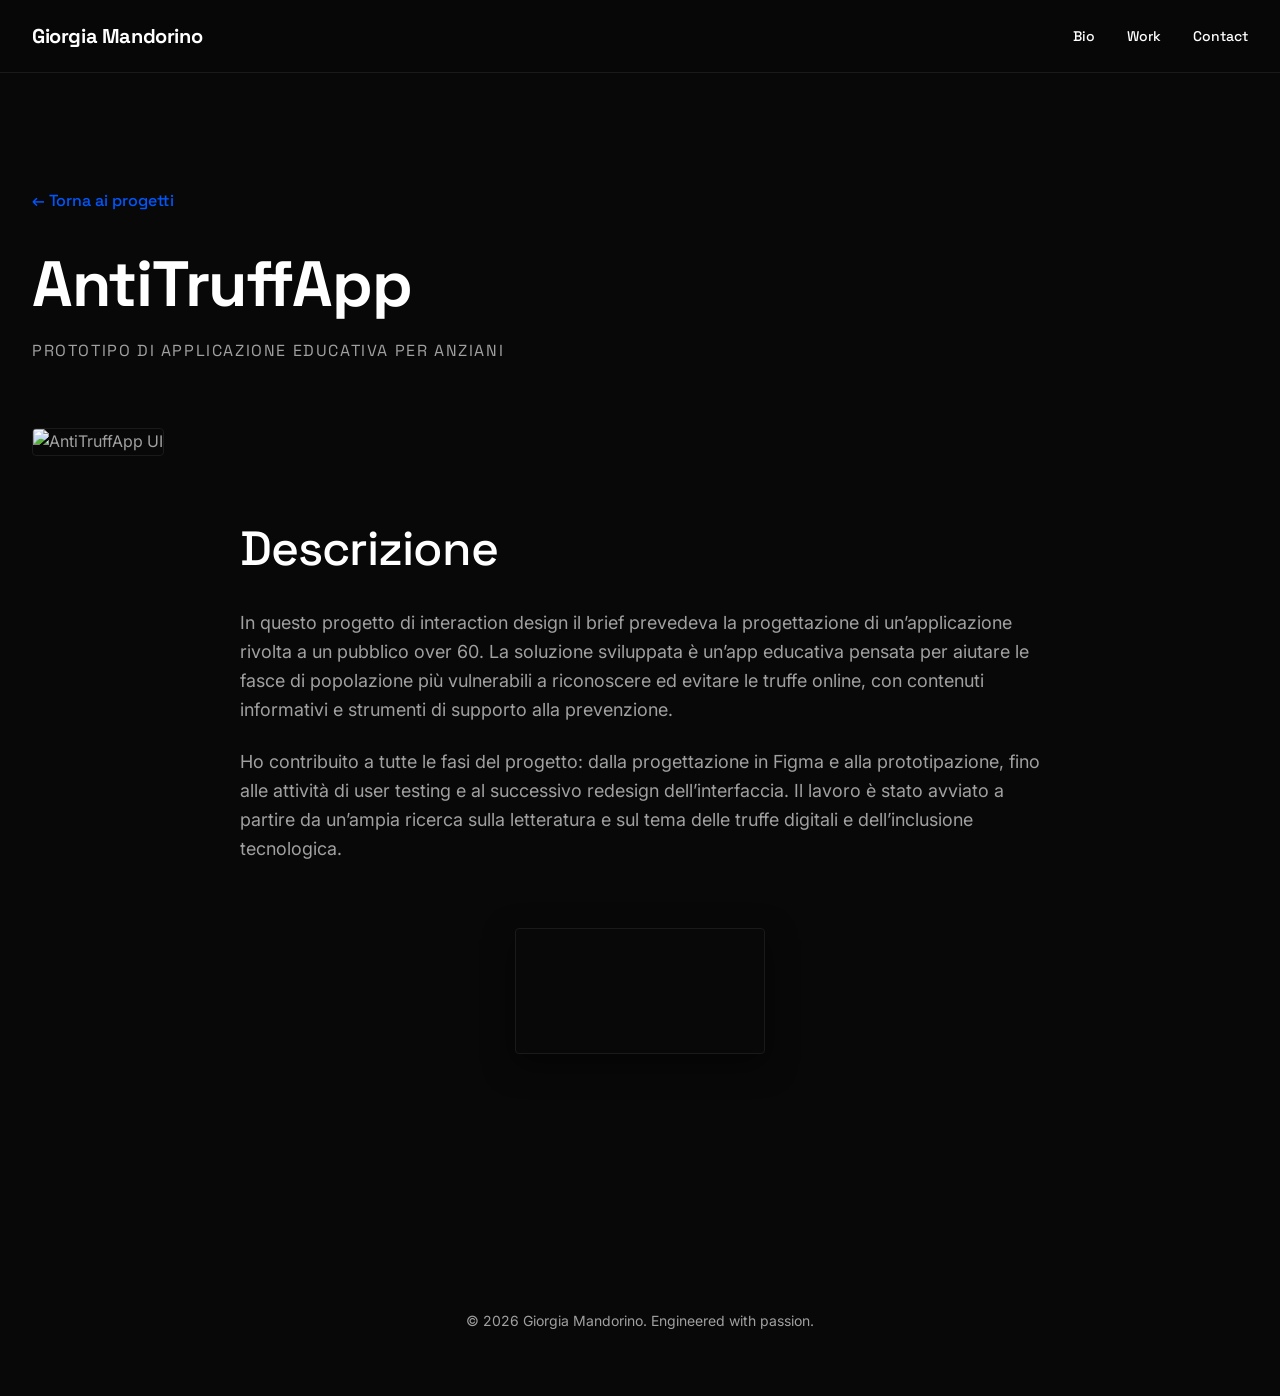
==== antitruffapp.html @ 5733f0d9 "Primo rilascio del portfolio e aggiornamenti sezioni" ====
<!DOCTYPE html>
<html lang="it">

<head>
    <meta charset="UTF-8">
    <meta name="viewport" content="width=device-width, initial-scale=1.0">
    <title>AntiTruffApp | Project Details</title>

    <!-- Design System Typography -->
    <link rel="preconnect" href="https://fonts.googleapis.com">
    <link rel="preconnect" href="https://fonts.gstatic.com" crossorigin>
    <link
        href="https://fonts.googleapis.com/css2?family=Inter:wght@300;400&family=Space+Grotesk:wght@500;700&display=swap"
        rel="stylesheet">

    <link rel="stylesheet" href="styles.css">
    <style>
        .project-header {
            margin-top: calc(var(--space-16) + 60px);
            margin-bottom: var(--space-8);
        }

        .back-link {
            display: inline-flex;
            align-items: center;
            gap: var(--space-1);
            margin-bottom: var(--space-4);
            font-family: var(--font-primary);
            font-weight: 500;
            color: var(--accent);
            text-decoration: none;
        }

        .back-link:hover {
            text-decoration: underline;
        }

        .project-hero-image {
            width: 100%;
            height: auto;
            border-radius: var(--border-radius);
            border: var(--border-width) solid var(--border-color);
            margin-bottom: var(--space-8);
        }

        .project-content-area {
            max-width: 800px;
            margin: 0 auto;
            min-height: 30vh;
        }

        .project-content-area h2 {
            margin-bottom: var(--space-4);
        }
    </style>
</head>

<body>

    <!-- Header & Navigation -->
    <nav class="navbar fade-in-up delay-1">
        <div class="nav-content">
            <div class="logo">Giorgia Mandorino</div>
            <div class="nav-links">
                <a href="index.html#bio">Bio</a>
                <a href="index.html#projects">Work</a>
                <a href="index.html#contact">Contact</a>
            </div>
        </div>
    </nav>

    <!-- Main Project Content -->
    <main class="container">

        <header class="project-header fade-in-up delay-2">
            <a href="index.html#projects" class="back-link">← Torna ai progetti</a>
            <h1>AntiTruffApp</h1>
            <p class="subtitle" style="margin-top: var(--space-2);">Prototipo di applicazione educativa per anziani</p>
        </header>

        <div class="fade-in-up">
            <img src="assets/images/antitruffapp.jpg" alt="AntiTruffApp UI" class="project-hero-image">
        </div>

        <section class="project-content-area fade-in-up delay-1">
            <h2>Descrizione</h2>
            <p class="body-text">
                In questo progetto di interaction design il brief prevedeva la progettazione di un’applicazione rivolta
                a un pubblico over 60. La soluzione sviluppata è un’app educativa pensata per aiutare le fasce di
                popolazione più vulnerabili a riconoscere ed evitare le truffe online, con contenuti informativi e
                strumenti di supporto alla prevenzione.
            </p>
            <p class="body-text">
                Ho contribuito a tutte le fasi del progetto: dalla progettazione in Figma e alla prototipazione, fino
                alle attività di user testing e al successivo redesign dell’interfaccia. Il lavoro è stato avviato a
                partire da un’ampia ricerca sulla letteratura e sul tema delle truffe digitali e dell’inclusione
                tecnologica.
            </p>

            <!-- Sezione Video -->
            <div class="video-container"
                style="max-width: 250px; margin: var(--space-8) auto; border-radius: var(--border-radius); overflow: hidden; border: var(--border-width) solid var(--border-color); box-shadow: 0 10px 30px rgba(0,0,0,0.5);">
                <video autoplay loop muted playsinline
                    style="width: 100%; height: auto; display: block; object-fit: contain;">
                    <source src="assets/video/antitruffa.mov" type="video/mp4">
                    Il tuo browser non supporta il tag video.
                </video>
            </div>
        </section>

    </main>

    <!-- Contact & Footer -->
    <footer id="contact" class="footer section-spacing fade-in-up">
        <div class="container grid-12">
            <div class="footer-content">
                <p class="copyright">© 2026 Giorgia Mandorino. Engineered with passion.</p>
            </div>
        </div>
    </footer>

    <script src="script.js"></script>
</body>

</html>
---- styles.css ----
/* ==========================================================================
   Design System & CSS Variables (Brand Guidelines)
   ========================================================================== */
:root {
    /* Colors - Digital Blueprint */
    --bg-color: #080808;
    /* Obsidian Black */
    --text-primary: #FFFFFF;
    /* Pure White */
    --text-body: #A0A0A0;
    /* Silver Mist */
    --accent: #0057FF;
    /* Digital Blue */
    --border-color: #1A1A1A;
    /* Dark Slate */

    /* Typography */
    --font-primary: 'Space Grotesk', sans-serif;
    --font-secondary: 'Inter', Helvetica, sans-serif;

    /* Spacing & Layout (Multiples of 8) */
    --space-1: 8px;
    --space-2: 16px;
    --space-3: 24px;
    --space-4: 32px;
    --space-6: 48px;
    --space-8: 64px;
    --space-12: 96px;
    --space-16: 128px;

    /* UI Logic */
    --border-radius: 4px;
    /* Quasi netti per look tecnico */
    --border-width: 1px;
    --transition-curve: cubic-bezier(0.4, 0, 0.2, 1);
    --transition-duration: 0.4s;
}

/* ==========================================================================
   Reset & Base Styles
   ========================================================================== */
* {
    margin: 0;
    padding: 0;
    box-sizing: border-box;
}

html {
    scroll-behavior: smooth;
}

body {
    background-color: var(--bg-color);
    color: var(--text-body);
    font-family: var(--font-secondary);
    font-weight: 400;
    line-height: 1.6;
    -webkit-font-smoothing: antialiased;
    -moz-osx-font-smoothing: grayscale;
}

/* Typography Hierarchy */
h1,
h2,
h3,
.logo {
    font-family: var(--font-primary);
    color: var(--text-primary);
    font-weight: 700;
    letter-spacing: -0.02em;
    line-height: 1.2;
}

h1 {
    font-size: clamp(2.5rem, 5vw, 4.5rem);
}

h2 {
    font-size: clamp(2rem, 4vw, 3rem);
    font-weight: 500;
}

h3 {
    font-size: 1.5rem;
    font-weight: 500;
}

a {
    color: var(--text-primary);
    text-decoration: none;
    transition: color var(--transition-duration) var(--transition-curve);
}

a:hover {
    color: var(--accent);
}

.accent {
    color: var(--accent);
}

.body-text {
    font-size: 1.125rem;
    margin-bottom: var(--space-3);
}

.light-text {
    font-weight: 300;
}

.meta {
    font-size: 0.875rem;
    color: var(--text-body);
    font-family: var(--font-secondary);
}

/* ==========================================================================
   Layout System (12-Column Grid)
   ========================================================================== */
.container {
    max-width: 1280px;
    margin: 0 auto;
    padding: 0 var(--space-4);
}

.grid-12 {
    display: grid;
    grid-template-columns: repeat(12, 1fr);
    gap: var(--space-3);
}

.section-spacing {
    padding-top: var(--space-16);
    padding-bottom: var(--space-8);
}

/* ==========================================================================
   Components
   ========================================================================== */

/* Navbar */
.navbar {
    position: fixed;
    top: 0;
    width: 100%;
    /* Glassmorphism subtle */
    background: rgba(8, 8, 8, 0.85);
    backdrop-filter: blur(12px);
    border-bottom: var(--border-width) solid var(--border-color);
    z-index: 100;
    padding: var(--space-3) 0;
}

.nav-content {
    max-width: 1280px;
    margin: 0 auto;
    padding: 0 var(--space-4);
    display: flex;
    justify-content: space-between;
    align-items: center;
}

.logo {
    font-size: 1.25rem;
}

.nav-links {
    display: flex;
    gap: var(--space-4);
}

.nav-links a {
    font-family: var(--font-primary);
    font-size: 0.875rem;
    font-weight: 500;
}

/* Hero */
.hero {
    min-height: 95vh;
    /* Aumentato da 80vh a 95vh */
    display: flex;
    align-items: center;
    border-bottom: var(--border-width) solid var(--border-color);
    padding-top: calc(var(--space-16) + 100px);
    /* Aumentato anche il padding superiore e offset */
    padding-bottom: var(--space-16);
    /* Aggiunta spaziatura in fondo alla flexbox */
    position: relative;
    overflow: hidden;
    /* Nascondiamo la grafica se esce */
}

.relative-z {
    position: relative;
    z-index: 2;
    pointer-events: none;
    /* Lascia passare gli eventi del mouse al canvas sotto */
}

/* Riattiva il pointer event solo per i link/testi se necessario */
.relative-z * {
    pointer-events: auto;
}

.hero-content {
    grid-column: 1 / -1;
    display: grid;
    grid-template-columns: 1fr;
    gap: var(--space-6);
    align-items: center;
}

@media (min-width: 768px) {
    .hero-content {
        /* Torna a occupare tutto lo spazio in larghezza se il canvas è dietro */
        grid-template-columns: 1fr;
    }
}

.hero-text {
    z-index: 2;
}

.hero-graphic {
    position: absolute;
    top: 0;
    left: 0;
    width: 100%;
    height: 100%;
    z-index: 1;
    /* Opzionale: sfuma i bordi se vuoi che il canvas svanisca un po' ai bordi */
}

#interactive-canvas {
    width: 100%;
    height: 100%;
    display: block;
    /* rimuove margini inferiori fastidiosi */
    outline: none;
}

.subtitle {
    margin-top: var(--space-4);
    font-family: var(--font-primary);
    font-size: 1rem;
    text-transform: uppercase;
    letter-spacing: 0.1em;
    color: var(--text-body);
}

@media (min-width: 1024px) {
    .subtitle {
        white-space: nowrap;
    }
}

/* Bio Section */
.bio-section {
    border-bottom: var(--border-width) solid var(--border-color);
}

.section-title {
    grid-column: 1 / -1;
    margin-bottom: var(--space-6);
}

.bio-content {
    grid-column: 1 / -1;
}

@media (min-width: 768px) {
    .section-title {
        grid-column: 1 / 4;
        margin-bottom: 0;
    }

    .bio-content {
        grid-column: 5 / 12;
    }
}

/* Bento Grid */
.projects-section {
    border-bottom: var(--border-width) solid var(--border-color);
}

.full-width {
    grid-column: 1 / -1;
}

.bento-grid {
    display: grid;
    grid-template-columns: 1fr;
    gap: var(--space-3);
    grid-auto-rows: 300px;
}

@media (min-width: 768px) {
    .bento-grid {
        grid-template-columns: repeat(3, 1fr);
        grid-auto-rows: 250px;
    }

    .box-large {
        grid-column: span 2;
        grid-row: span 2;
    }

    .box-medium {
        grid-column: span 2;
    }

    .box-small {
        grid-column: span 1;
    }
}

.bento-item {
    background-color: #0d0d0d;
    border: var(--border-width) solid var(--border-color);
    border-radius: var(--border-radius);
    padding: var(--space-4);
    position: relative;
    overflow: hidden;
    display: flex;
    flex-direction: column;
    justify-content: flex-end;
    transition: border-color var(--transition-duration) var(--transition-curve);
}

.bento-item:hover {
    border-color: var(--accent);
}

/* Image Placeholder System */
.has-image-placeholder {
    /* Per permettere alla image-layer di posizionarsi sul retro */
    z-index: 1;
}

.image-layer {
    position: absolute;
    inset: 0;
    z-index: -1;
    overflow: hidden;
    transition: transform calc(var(--transition-duration)*2) var(--transition-curve);
}

/* Dark gradient at the bottom for text readability */
.image-layer::after {
    content: '';
    position: absolute;
    inset: 0;
    background: linear-gradient(180deg, rgba(8, 8, 8, 0) 30%, rgba(8, 8, 8, 0.95) 100%);
    pointer-events: none;
}

/* Base style for actual images when added */
.project-image {
    width: 100%;
    height: 100%;
    object-fit: cover;
    display: block;
    background-color: var(--bg-color);
    transition: opacity var(--transition-duration) var(--transition-curve);
}

.bento-item:hover .image-layer {
    transform: scale(1.05);
}

.bento-item:hover .project-image {
    opacity: 0.8;
}

/* Typography tweaks for inner content */
.project-info {
    position: relative;
    z-index: 2;
}

.project-excerpt {
    font-size: 0.875rem;
    color: var(--text-body);
    font-weight: 300;
    margin-top: var(--space-2);
    display: -webkit-box;
    -webkit-line-clamp: 2;
    line-clamp: 2;
    -webkit-box-orient: vertical;
    overflow: hidden;
    opacity: 0.8;
}

.project-overlay {
    position: absolute;
    inset: 0;
    background: rgba(0, 87, 255, 0.05);
    /* Slight blue tint on hover */
    display: flex;
    align-items: center;
    justify-content: center;
    opacity: 0;
    transition: opacity var(--transition-duration) var(--transition-curve);
    backdrop-filter: blur(4px);
    z-index: 3;
}

.bento-item:hover .project-overlay {
    opacity: 1;
}

.btn-primary {
    display: inline-block;
    padding: var(--space-2) var(--space-4);
    background-color: var(--accent);
    color: var(--text-primary);
    font-family: var(--font-primary);
    font-weight: 500;
    border-radius: var(--border-radius);
    transform: translateY(10px);
    transition: transform var(--transition-duration) var(--transition-curve),
        background-color var(--transition-duration) var(--transition-curve);
}

.bento-item:hover .btn-primary {
    transform: translateY(0);
}

.btn-primary:hover {
    background-color: #0046CC;
    color: var(--text-primary);
}

/* Footer */
.footer-content {
    grid-column: 1 / -1;
    text-align: center;
    display: flex;
    flex-direction: column;
    align-items: center;
    gap: var(--space-6);
}

.email-link {
    font-size: clamp(1.2rem, 3vw, 2.5rem);
    font-family: var(--font-primary);
    font-weight: 700;
    color: var(--text-primary);
    border-bottom: 2px solid transparent;
    word-break: break-all;
}

.email-link:hover {
    color: var(--accent);
    border-bottom-color: var(--accent);
}

.icon-link {
    color: var(--text-primary);
    transition: color var(--transition-duration) var(--transition-curve),
        transform var(--transition-duration) var(--transition-curve);
    display: inline-flex;
}

.icon-link:hover {
    color: var(--accent);
    transform: translateY(-3px);
}

.copyright {
    font-size: 0.875rem;
    margin-top: var(--space-8);
}

/* ==========================================================================
   Animations (Intersection Observer targets)
   ========================================================================== */
.fade-in-up {
    opacity: 0;
    transform: translateY(30px);
    transition: opacity 0.8s var(--transition-curve),
        transform 0.8s var(--transition-curve);
}

.fade-in-up.is-visible {
    opacity: 1;
    transform: translateY(0);
}

.delay-1 {
    transition-delay: 0.1s;
}

.delay-2 {
    transition-delay: 0.2s;
}

/* ==========================================================================
   Gallery System (Project Details)
   ========================================================================== */

/* Horizontal Scroll Container */
.horizontal-scroll-container {
    display: flex;
    overflow-x: auto;
    gap: var(--space-4);
    padding-bottom: var(--space-4);
    margin-bottom: var(--space-6);
    scroll-snap-type: x mandatory;
    scrollbar-width: thin;
    scrollbar-color: var(--accent) var(--border-color);
}

.horizontal-scroll-container::-webkit-scrollbar {
    height: 8px;
}

.horizontal-scroll-container::-webkit-scrollbar-track {
    background: var(--bg-color);
    border-radius: var(--border-radius);
}

.horizontal-scroll-container::-webkit-scrollbar-thumb {
    background-color: var(--border-color);
    border-radius: var(--border-radius);
}

.horizontal-scroll-container::-webkit-scrollbar-thumb:hover {
    background-color: var(--accent);
}

.horizontal-scroll-container img {
    height: 60vh;
    min-height: 400px;
    width: auto;
    border-radius: var(--border-radius);
    object-fit: contain;
    flex-shrink: 0;
    scroll-snap-align: start;
    border: var(--border-width) solid var(--border-color);
    background-color: #000000;
}

/* Grid Gallery Container */
.grid-gallery-container {
    display: grid;
    grid-template-columns: 1fr;
    gap: var(--space-4);
    margin-top: var(--space-4);
}

@media (min-width: 640px) {
    .grid-gallery-container {
        grid-template-columns: repeat(2, 1fr);
    }
}

@media (min-width: 1024px) {
    .grid-gallery-container {
        grid-template-columns: repeat(3, 1fr);
    }
}

.grid-gallery-container img {
    width: 100%;
    height: 60vh;
    min-height: 400px;
    border-radius: var(--border-radius);
    object-fit: contain;
    border: var(--border-width) solid var(--border-color);
    transition: transform var(--transition-duration) var(--transition-curve);
}

.grid-gallery-container img:hover {
    transform: scale(1.02);
}
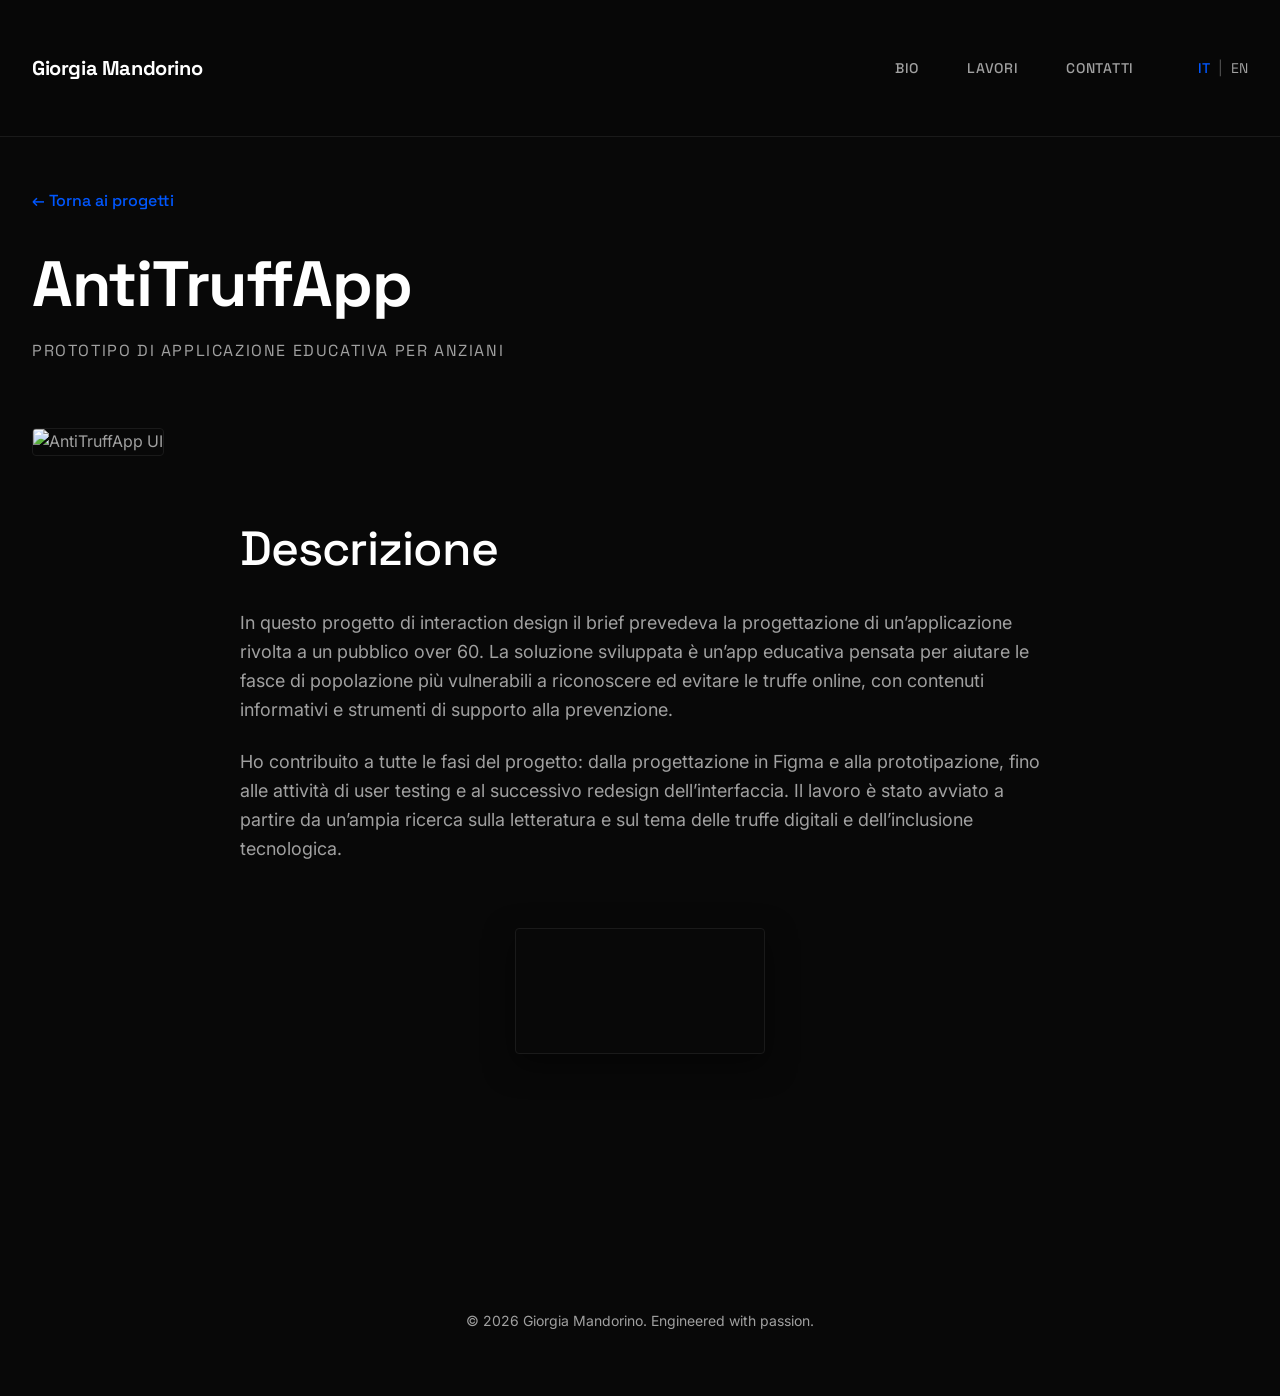
==== commit b31725be: "Implement bilingual support (IT/EN) and UI adjustments" ====
--- a/antitruffapp.html
+++ b/antitruffapp.html
@@ -62,9 +62,14 @@
         <div class="nav-content">
             <div class="logo">Giorgia Mandorino</div>
             <div class="nav-links">
-                <a href="index.html#bio">Bio</a>
-                <a href="index.html#projects">Work</a>
-                <a href="index.html#contact">Contact</a>
+                <a href="index.html#bio" data-i18n="nav_bio">Bio</a>
+                <a href="index.html#projects" data-i18n="nav_work">Work</a>
+                <a href="index.html#contact" data-i18n="nav_contact">Contact</a>
+                <div class="lang-switch">
+                    <button id="lang-it" class="lang-btn active">IT</button>
+                    <span class="lang-sep">|</span>
+                    <button id="lang-en" class="lang-btn">EN</button>
+                </div>
             </div>
         </div>
     </nav>
@@ -73,9 +78,10 @@
     <main class="container">
 
         <header class="project-header fade-in-up delay-2">
-            <a href="index.html#projects" class="back-link">← Torna ai progetti</a>
-            <h1>AntiTruffApp</h1>
-            <p class="subtitle" style="margin-top: var(--space-2);">Prototipo di applicazione educativa per anziani</p>
+            <a href="index.html#projects" class="back-link" data-i18n="back_to_projects">← Torna ai progetti</a>
+            <h1 data-i18n="anti_title">AntiTruffApp</h1>
+            <p class="subtitle" style="margin-top: var(--space-2);" data-i18n="anti_meta_edu">Prototipo di applicazione
+                educativa per anziani</p>
         </header>
 
         <div class="fade-in-up">
@@ -83,14 +89,14 @@
         </div>
 
         <section class="project-content-area fade-in-up delay-1">
-            <h2>Descrizione</h2>
-            <p class="body-text">
+            <h2 data-i18n="anti_desc_h2">Descrizione</h2>
+            <p class="body-text" data-i18n="anti_desc_p1">
                 In questo progetto di interaction design il brief prevedeva la progettazione di un’applicazione rivolta
                 a un pubblico over 60. La soluzione sviluppata è un’app educativa pensata per aiutare le fasce di
                 popolazione più vulnerabili a riconoscere ed evitare le truffe online, con contenuti informativi e
                 strumenti di supporto alla prevenzione.
             </p>
-            <p class="body-text">
+            <p class="body-text" data-i18n="anti_desc_p2">
                 Ho contribuito a tutte le fasi del progetto: dalla progettazione in Figma e alla prototipazione, fino
                 alle attività di user testing e al successivo redesign dell’interfaccia. Il lavoro è stato avviato a
                 partire da un’ampia ricerca sulla letteratura e sul tema delle truffe digitali e dell’inclusione
@@ -110,16 +116,18 @@
 
     </main>
 
-    <!-- Contact & Footer -->
-    <footer id="contact" class="footer section-spacing fade-in-up">
+    <!-- Footer -->
+    <footer class="footer section-spacing">
         <div class="container grid-12">
-            <div class="footer-content">
-                <p class="copyright">© 2026 Giorgia Mandorino. Engineered with passion.</p>
+            <div class="footer-content" style="grid-column: 1 / -1; text-align: center; border-top: none;">
+                <p class="copyright" data-i18n="footer_copy">© 2026 Giorgia Mandorino. Engineered with passion.</p>
             </div>
         </div>
     </footer>
 
-    <script src="script.js"></script>
+    <!-- Scripts -->
+    <script src="lang.js?v=2"></script>
+    <script src="script.js?v=2"></script>
 </body>
 
 </html>
--- a/styles.css
+++ b/styles.css
@@ -144,8 +144,8 @@
     top: 0;
     width: 100%;
     /* Glassmorphism subtle */
-    background: rgba(8, 8, 8, 0.85);
-    backdrop-filter: blur(12px);
+    background: rgba(8, 8, 8, 0.9);
+    backdrop-filter: blur(10px);
     border-bottom: var(--border-width) solid var(--border-color);
     z-index: 100;
     padding: var(--space-3) 0;
@@ -154,7 +154,7 @@
 .nav-content {
     max-width: 1280px;
     margin: 0 auto;
-    padding: 0 var(--space-4);
+    padding: var(--space-4);
     display: flex;
     justify-content: space-between;
     align-items: center;
@@ -166,13 +166,56 @@
 
 .nav-links {
     display: flex;
-    gap: var(--space-4);
+    gap: var(--space-6);
+    align-items: center;
 }
 
 .nav-links a {
+    color: var(--text-body);
     font-family: var(--font-primary);
     font-size: 0.875rem;
     font-weight: 500;
+    text-transform: uppercase;
+    letter-spacing: 0.05em;
+    position: relative;
+}
+
+.nav-links a:hover {
+    color: var(--text-heading);
+}
+
+/* Language Switch */
+.lang-switch {
+    display: flex;
+    align-items: center;
+    gap: 0.5rem;
+    margin-left: 1rem;
+}
+
+.lang-btn {
+    background: none;
+    border: none;
+    color: var(--text-body);
+    font-family: var(--font-primary);
+    font-size: 0.875rem;
+    cursor: pointer;
+    padding: 0;
+    transition: color var(--transition-bounce);
+}
+
+.lang-btn:hover {
+    color: var(--text-heading);
+}
+
+.lang-btn.active {
+    color: var(--accent);
+    font-weight: 500;
+}
+
+.lang-sep {
+    color: var(--text-body);
+    font-size: 0.875rem;
+    opacity: 0.5;
 }
 
 /* Hero */
@@ -293,7 +336,7 @@
     display: grid;
     grid-template-columns: 1fr;
     gap: var(--space-3);
-    grid-auto-rows: 300px;
+    grid-auto-rows: 350px;
 }
 
 @media (min-width: 768px) {
